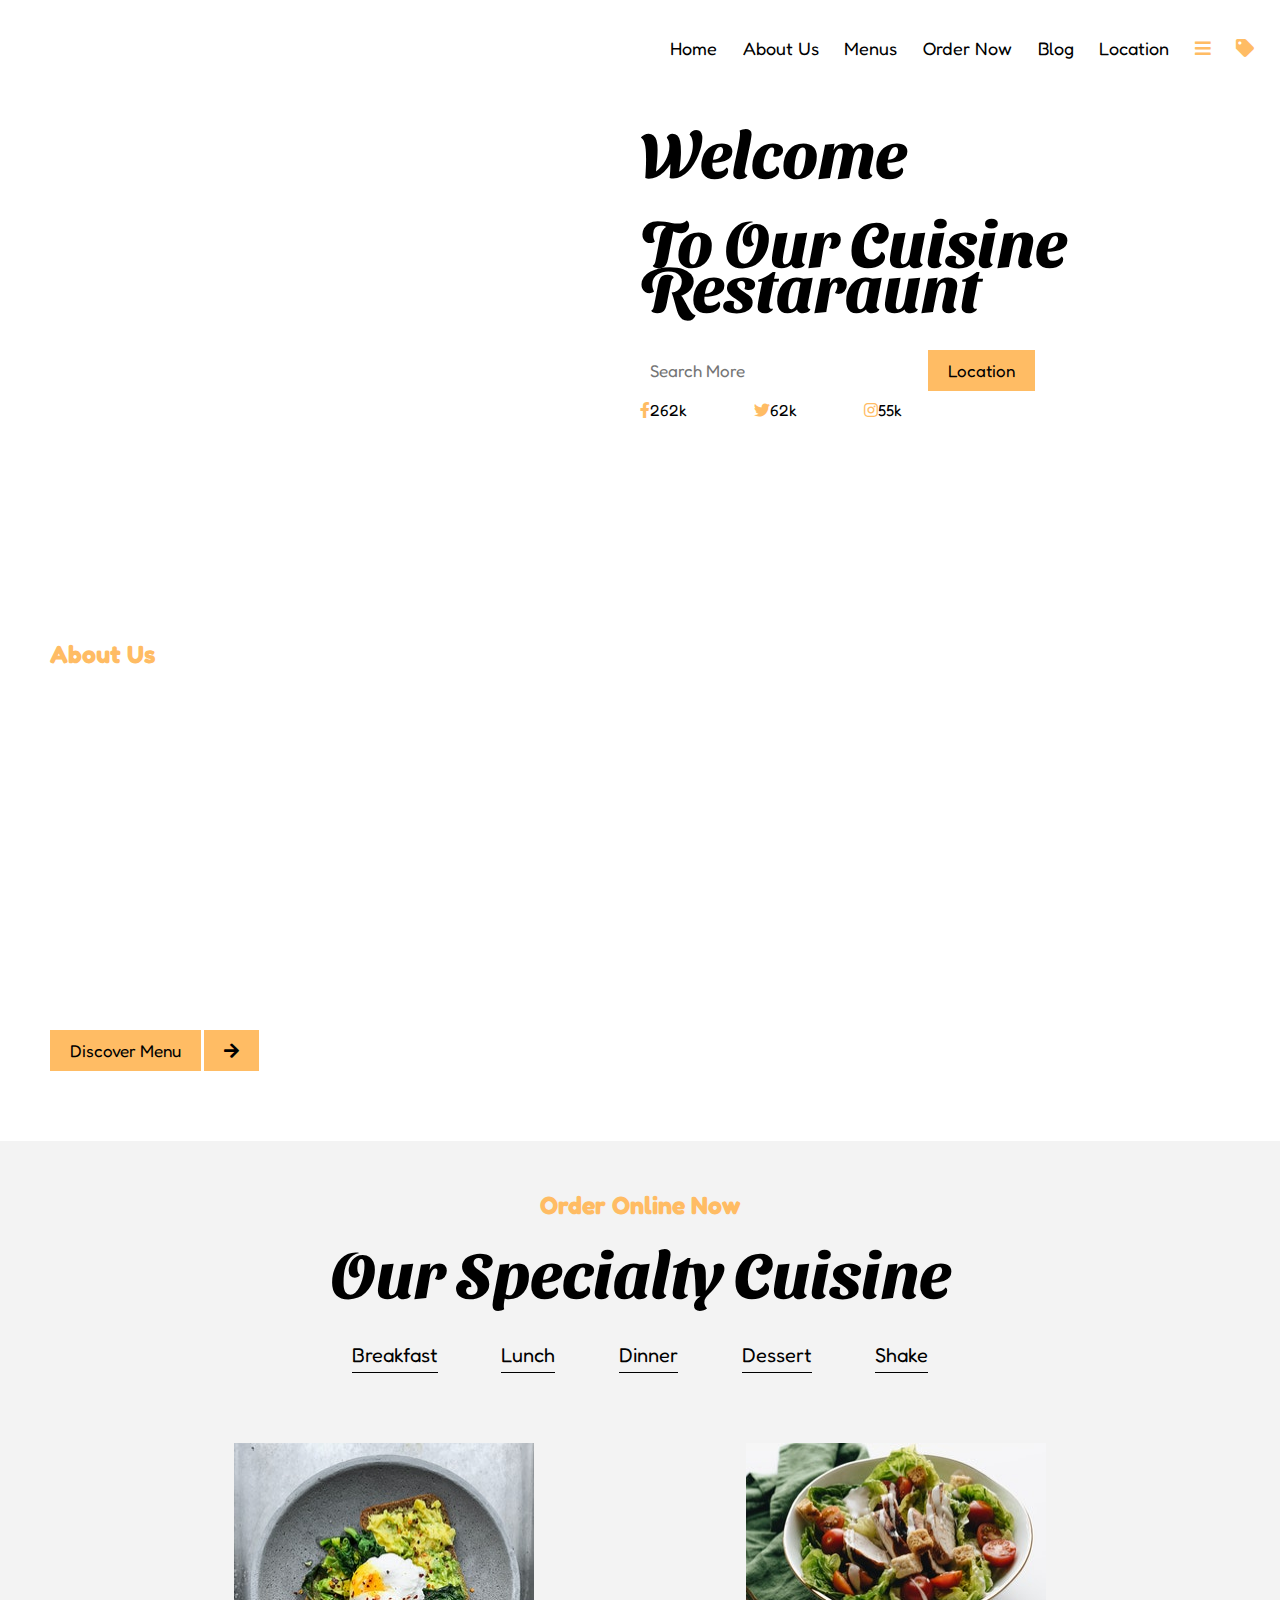
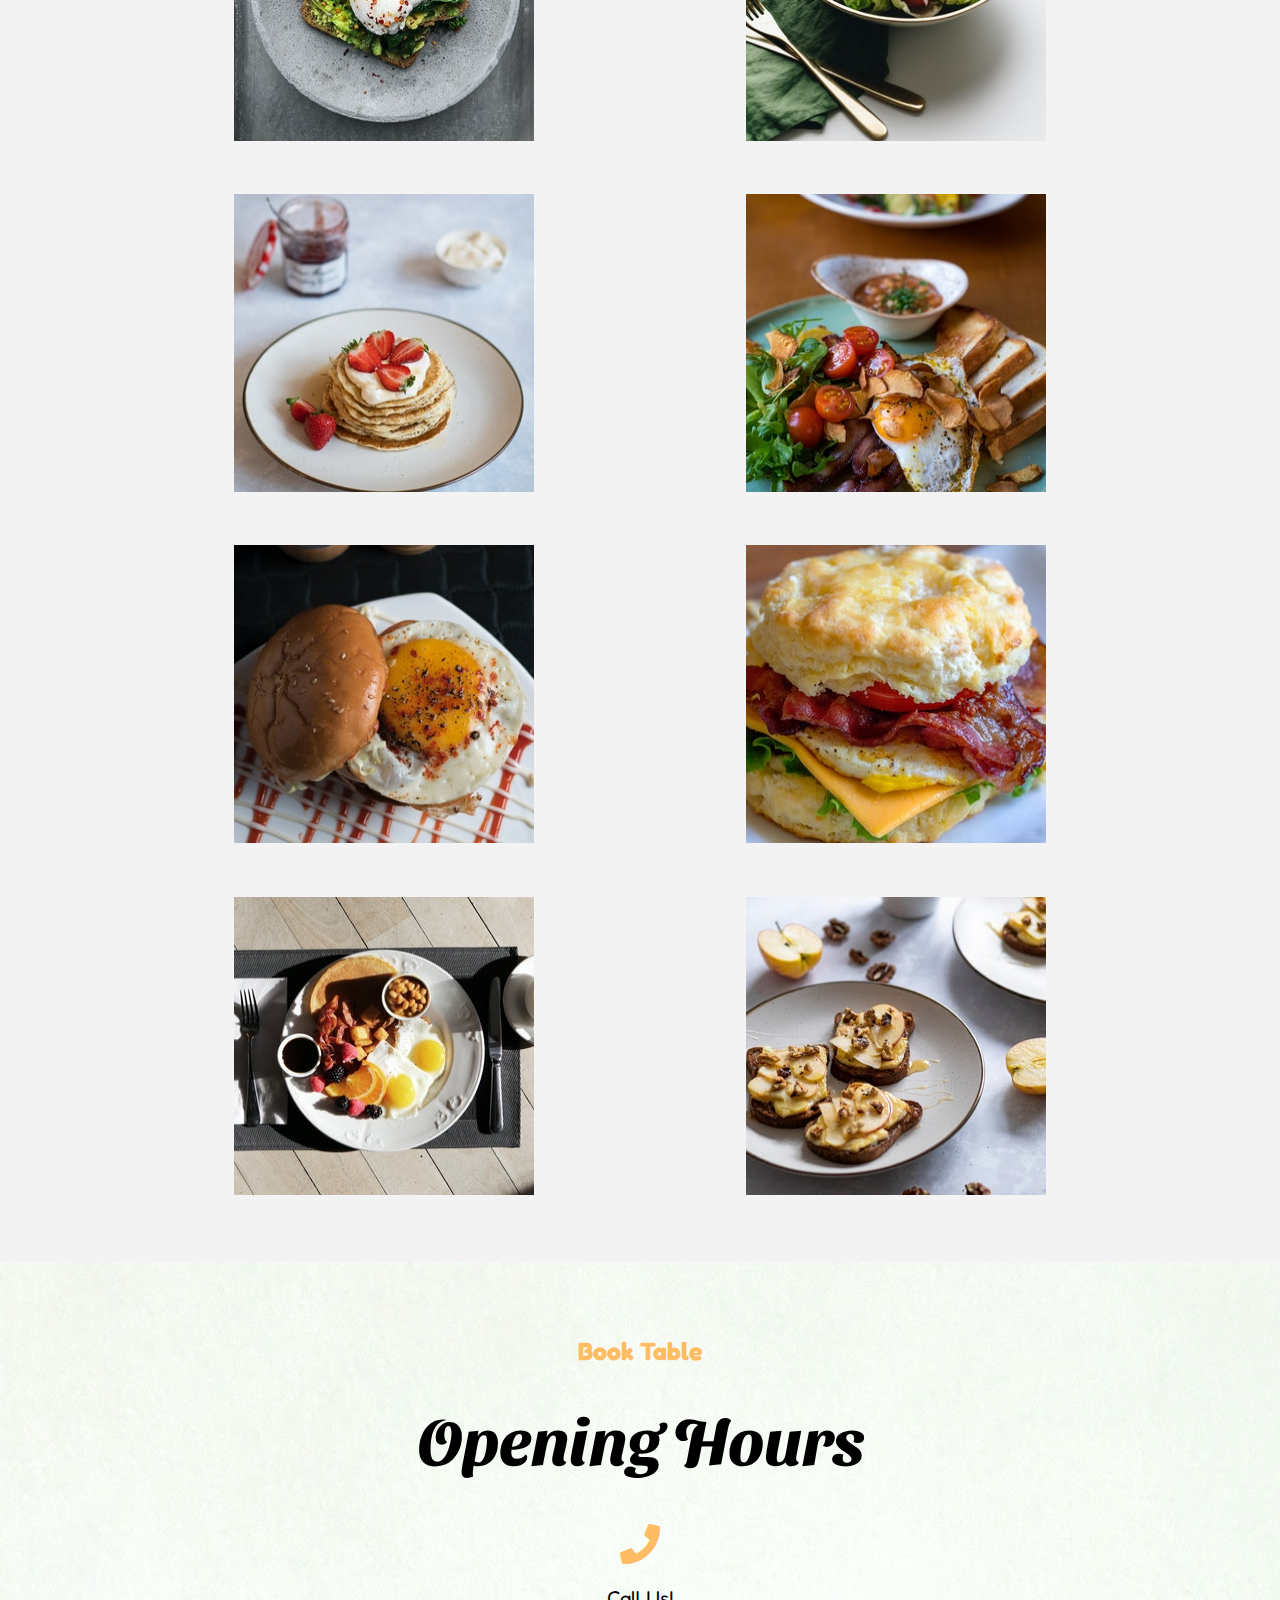
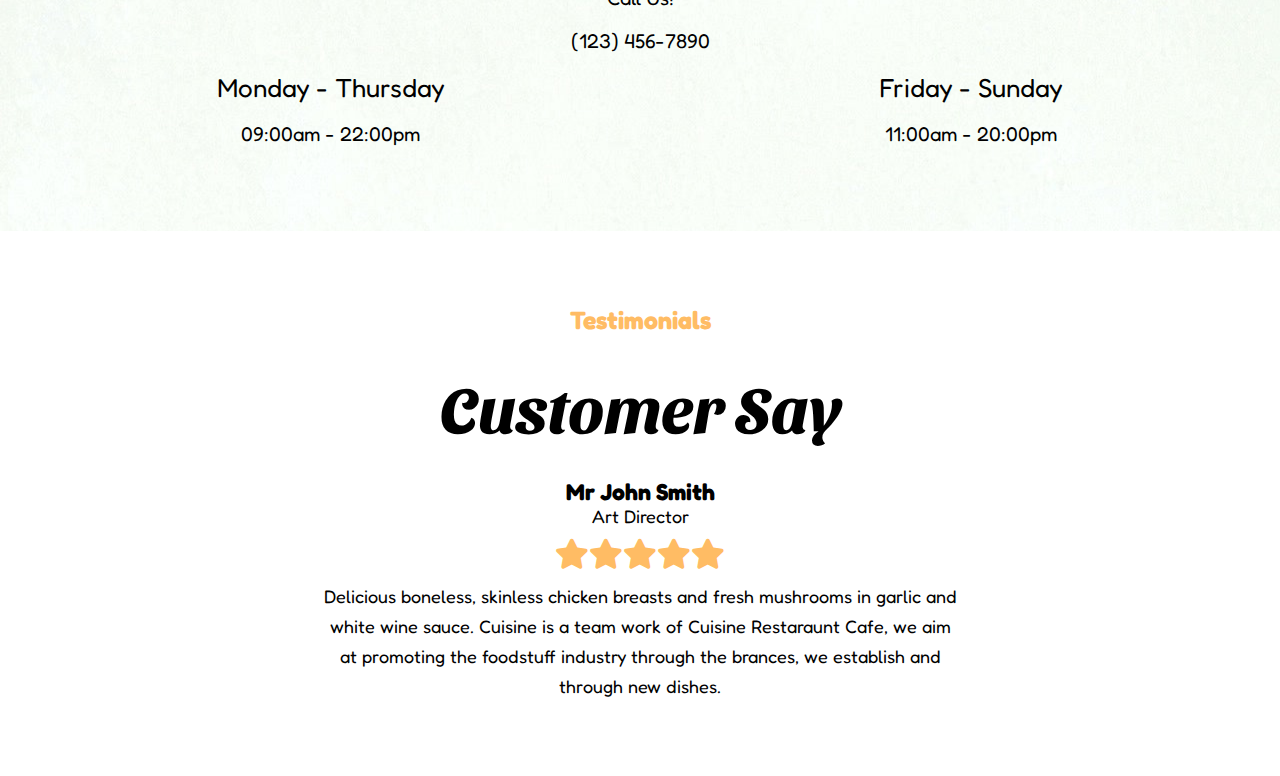
==== index.html @ 171dda8b "Add files via upload" ====
<!DOCTYPE html>
<html lang="en">
	<head>
  	<meta charset="utf-8">
  	<meta name="description" content="Your description goes here">
  	<meta name="keywords" content="one, two, three">
		<meta name="viewport" content="width=device-width, initial-scale=1">
		
		<title>Blank Template</title>
		<link href="https://fonts.googleapis.com/icon?family=Material+Icons"
      	rel="stylesheet">
		<link rel="preconnect" href="https://fonts.googleapis.com">
		<link rel="preconnect" href="https://fonts.gstatic.com" crossorigin>
		<link href="https://fonts.googleapis.com/css2?family=Fredoka&family=League+Spartan&family=Sansita+Swashed&display=swap" rel="stylesheet">
		<!-- external CSS link -->
		<link rel="stylesheet" href="css/normalize.css">
		<link rel="stylesheet" href="css/style.css">
	</head>
	<body>
		<header class="clearfix">
			<nav>
				<ul>
					<li class="navItem"><a href="#">Home</a></li>
					<li class="navItem"><a href="#">About Us</a></li>
					<li class="navItem"><a href="#">Menus</a></li>
					<li class="navItem"><a href="#">Order Now</a></li>
					<li class="navItem"><a href="#">Blog</a></li>
					<li class="navItem"><a href="#">Location</a></li>
					<li><span class="icon solid fa-bars"></span></li>
					<li><span class="icon solid fa-tag"></span></li>
				</ul>
				
			</nav>
			<section>
				<h1>Welcome</h1>
				<h1>To Our Cuisine Restaraunt</h1>
				<form action=""><input id="search" type="text" placeholder="Search More">
				<span class="loc"><a href="#">Location</a></span></form>

				<span class="adjust icon brands fa-facebook-f"><span class="count">262k</span></span>
				<span class="adjust icon brands fa-twitter"><span class="count">62k</span></span>
				<span class="adjust icon brands fa-instagram"><span class="count">55k</span></span>
			</section>
		</header>

		<main>
			<section>
				<h4>About Us</h4>
				<h2>Discover Our Restaraunt Story</h2>
				<p>We pride ourselves in our art, so that every single guest enjoys our meals and leaves with a smile on their face. Once you get here, you will be
					met with a warm smile and the aroma of our work and will never be asked to tip your waiter, as our team is well compensated for their hard work
				<p>
					Come in and join us for a meal!
				</p>
				
				<div>
					<a class="discover" href="index.html">Discover Menu</a>
					<span class="arrow icon solid fa-arrow-right"></span>
				</div>
			</section>
		</main>

		<section class="orderOnline clearfix">
			<h4>Order Online Now</h4>
			<h2>Our Specialty Cuisine</h2>
			<ul>
				<li class="oOli"><a href="#">Breakfast</a></li>
				<li class="oOli"><a href="#">Lunch</a></li>
				<li class="oOli"><a href="#">Dinner</a></li>
				<li class="oOli"><a href="#">Dessert</a></li>
				<li class="oOli"><a href="#">Shake</a></li>
			</ul>
			<section id="boxes">
				<section id="b1">
					<div><img src="img/box1.png" class="image"></div>
					<div class="overlay overlayFade">
						<h5 class="price">$5.99</h5>
						<h5 class="itemName">Avocado Toast w/Poached Egg</h5>
						<p class="description">2 slices of toast topped with a generous layer of avocado and garnished with a poached egg.</p>
					</div>
				</section>

				<section id="b2">
					<div><img src="img/box2.png" class="image"></div>
					<div class="overlay overlayFade">
						<h5 class="price">$6.99</h5>
						<h5 class="itemName">Garden Salad</h5>
						<p class="description">Lettuce with cherry tomatoes, grilled chicken topped with french croutons and a vinagarette.</p>
					</div>
				</section>

				<section id="b3">
					<div><img src="img/box3.png" class="image"></div>
					<div class="overlay overlayFade">
						<h5 class="price">8.99</h5>
						<h5 class="itemName">Strawberries & Cream Pancakes</h5>
						<p class="description">Fresh pancakes layered with house-made cream and strawberries</p>
					</div>
				</section>

				<section id="b4">
					<div><img src="img/box4.png" class="image"></div>
					<div class="overlay overlayFade">
						<h5 class="price">$12.99</h5>
						<h5 class="itemName">Ploughman's Breakfast</h5>
						<p class="description">A full & hearty meal, a nutritious start to the day.</p>
					</div>
				</section>

				<section id="b5">
					<div><img src="img/box5.png" class="image"></div>
					<div class="overlay overlayFade">
						<h5 class="price">$11.99</h5>
						<h5 class="itemName">Breakfast Burger</h5>
						<p class="description">A 2in. patty, covered in our special spicy-sauce, avocado, topped with an over-easy egg and finished with our in-house buns</p>
					</div>
				</section>

				<section id="b6">
					<div><img src="img/box6.png" class="image"></div>
					<div class="overlay overlayFade">
						<h5 class="price">$8.99</h5>
						<h5 class="itemName">Breakfast Biscuit</h5>
						<p class="description">Honey-smoked Bacon, covered in our special spicy-sauce, avocado, topped with an over-easy egg and finished with our in-house biscuit</p>
					</div>
				</section>

				<section id="b7">
					<div><img src="img/box7.png" class="image"></div>
					<div class="overlay overlayFade">
						<h5 class="price">$14.99</h5>
						<h5 class="itemName">Salad</h5>
						<p class="description">A bunch of leaves</p>
					</div>
				</section>

				<section id="b8">
					<div><img src="img/box8.png" class="image"></div>
					<div class="overlay overlayFade">
						<h5 class="price">$14.99</h5>
						<h5 class="itemName">Salad</h5>
						<p class="description">A bunch of leaves</p>
					</div>
				</section>
			</section>
		</section>

		<section class="booktable">
			<section>
				<h4>Book Table</h4>
				<h2>Opening Hours</h2>
				
				<span id="phone" class="icon solid fa-phone"></span>
				<span>Call Us!</span>
				<span>(123) 456-7890</span>
				<section>
					<section>
						<span>Monday - Thursday</span>
						<span>09:00am - 22:00pm</span>
					</section>
						
					<section>
						<span>Friday - Sunday</span>
						<span>11:00am - 20:00pm</span>
					</section>
				</section>
			</section>
		</section>

		<section class="testimonials">
			<section>
				<h4>Testimonials</h4>
				<h2>Customer Say</h2>
				<!-- <img src="#" alt="headshot"> -->
				<h3>Mr John Smith</h3>
				<span>Art Director</span>
				<section id="stars">
					<span class="icon solid fa-star"></span>
					<span class="icon solid fa-star"></span>
					<span class="icon solid fa-star"></span>
					<span class="icon solid fa-star"></span>
					<span class="icon solid fa-star"></span>
				</section>
				<p> Delicious boneless, skinless chicken breasts and fresh mushrooms in garlic and white wine sauce.
					Cuisine is a team work of Cuisine Restaraunt Cafe, we aim at promoting the foodstuff industry through the brances,
					we establish and through new dishes.</p>
			</section>
		</section>
		<script type="text/javascript" src="js/main.js"></script>
	</body>
</html>
---- css/style.css ----
@import url("fontawesome-all.min.css");

/* Box Model Hack */
* {
  box-sizing: border-box;
  margin: 0;
  padding: 0;
  border: 0;
  outline: 0;
  vertical-align: baseline;
  background: transparent;
}

/* Clear fix hack */
.clearfix:after {
     content: ".";
     display: block;
     clear: both;
     visibility: hidden;
     line-height: 0;
     height: 0;
}

.clear {
	clear: both;
}

/******************************************
/* BASE STYLES
/*******************************************/

body {
  font-family: 'Fredoka', sans-serif;
  
}
html{
  font-size: 62.5%;
}

.icon {
  text-decoration: none;
  border-bottom: none;
  position: relative;
  color: rgb(255, 188, 100);
}

  .icon:before {
    -moz-osx-font-smoothing: grayscale;
    -webkit-font-smoothing: antialiased;
    display: inline-block;
    font-style: normal;
    font-variant: normal;
    text-rendering: auto;
    line-height: 1;
    text-transform: none !important;
    font-family: 'Font Awesome 5 Free';
    font-weight: 400;
  }

  .icon > .label {
    display: none;
  }

  .icon:before {
    line-height: inherit;
  }

  .icon.solid:before {
    font-weight: 900;
  }

  .icon.brands:before {
    font-family: 'Font Awesome 5 Brands';
  }

a{
  text-decoration: none;
  color: black;
}

/******************************************
/* LAYOUT
/*******************************************/
header{
  /* display: flex;
  flex-direction: row-reverse;
  justify-content: space-between */
  background-image: url('../img/bg1.png');
  background-size: 100%;
  position: relative;
  height: 600px;
  background-repeat: no-repeat;
}
nav{
  width: 100%;
  padding-top: 3%;
}
nav ul{
  display: flex;

  justify-content: flex-end;
}
nav ul li{
  list-style: none;
  text-decoration: none;
  font-size: 1.8rem;
  margin-right: 50px;
}
nav + section{
  margin-left: 50%;
  margin-top: 70px;
}
h1, h2{
  font-family: 'Sansita Swashed', sans-serif;
  font-size: 6.5rem;
  line-height: 45px;
} 

#search{
  padding: 15px 150px 15px 15px;
  background: white;
  font-size: 2rem;
  margin-bottom: 10px;
}
.loc, .arrow, .discover{
  padding: 15px 30px 15px 30px;
  background: rgb(255, 188, 100);
  font-size: 2rem;
  margin-bottom: 10px;
}
.adjust{
 margin-right: 10%;
 font-size: 1.6rem;
}
.count{
  color: black;
}

/*******************************************/

main{
  height: 100%;
  background-image: url('../img/bg2.png');
  background-repeat: no-repeat;
  position: relative;
  background-size: 100%;
}
h4{
  color: rgb(255, 188, 100);
  font-size: 2.5rem;
}
main h2{
  color: white;
  font-size: 5.5rem;
  margin: 3% 0;
}
main p{
  color: white;
  font-size: 2.3rem;
  line-height: 30px;
}
main p + p{
  margin-top: 2%;
  font-size: 2.5rem;
}
main section{
  width: 55%;
  padding: 40px 0 80px 50px
}
.arrow{
  color: black;
  background: rgb(255, 175, 70);
}
main section div{
  margin-top: 50px;
}

/*******************************************/

.orderOnline{
  height: 100%;
  background: #f3f3f3;
  text-align: center;
}
.orderOnline h4{
  padding: 50px 0 30px 0;
}
.orderOnline ul{
  display: flex;
  justify-content: space-around;
  width: 50%;
  margin: 50px 25%;
}
.oOli{
  list-style: none;
  font-size: 2rem;

}
.oOli a{
  padding-bottom: 5px;
  border-bottom: 1px solid black;
}
li a:hover{
  color: rgb(255, 188, 100);
  border-bottom: 1px solid rgb(255, 188, 100);
}
#boxes{
  width: 80%;
  margin: 0 10%;
  display: flex;
  flex-direction: row;
  justify-content: space-around;
  flex-wrap: wrap;
  padding-bottom: 40px;
}

#boxes section{
  height: 300px;
  width: 300px;
  margin: 2.5%;
  position: relative;
}
.overlay{
  position: absolute;
  transition: all .03s ease;
  opacity: 0;
  background-color: rgba(0, 0, 0, 0.438);
  display: flex;
  justify-content: center;
  justify-content: space-around;
  flex-direction: column;
  color: white;
  padding: 1%;
}
#boxes section:hover .overlay{
  opacity: 1;
}
.overlayFade{
  height: 100%;
  width: 100%;
  top: 0;
  /* left: 75px; */
  background-color: rgba(0, 0, 0, 0.438);
}
.image{
  height: 298px;
  width: 100%;
}
.price{
  font-size: 3rem;
}
.itemName{
  font-size: 3rem;
  padding-bottom: 20px;
}
.description{
  font-size: 1.6rem;
  line-height: 20px;
  margin-bottom: 40px;
}

/*******************************************/

.booktable{
  background-image: url("../img/bg3.png");
  height: 100%;
  text-align: center;
}
.booktable > section{
  padding: 75px 0;
  display: flex;
  flex-direction: column;
}
.booktable h4, .booktable h2, .testimonials h2, .testimonials h4{
  margin-bottom: 50px;
}
.booktable span{
  font-size: 2rem;
  padding: 10px 0;
}
#phone{
  font-size: 4rem;
}
.booktable > section > section{
  display: flex;
  flex-direction: row;
  justify-content: space-around;
}
.booktable > section > section > section{
  display: flex;
  flex-direction: column;
}
.booktable > section > section span:first-child{
  font-size: 2.6rem;
}

/*******************************************/

.testimonials{
  height: 300px;
  text-align: center;
}
.testimonials > section{
  display: flex;
  flex-direction: column;
  justify-content: center;
  padding: 75px 0;
}
h3{
  font-size: 2.3rem;
}
h3 + span{
  font-size: 1.8rem;
}
#stars{
  display: flex;
  flex-direction: row;
  justify-content: center;
  margin: 10px 0;
  font-size: 3rem;
}
.testimonials p{
  font-size: 1.8rem;
  width: 50%;
  margin: 0 25%;
  line-height: 30px;
}



/******************************************
/* ADDITIONAL STYLES
/*******************************************/
@media all and (max-width: 1300px){
  #search{
    padding: 10px 80px 10px 10px;
    background: white;
    font-size: 1.7rem;
    margin-bottom: 10px;
  }
  .loc, .arrow, .discover{
    padding: 10px 20px 10px 20px;
    background: rgb(255, 188, 100);
    font-size: 1.7rem;
    margin-bottom: 10px;
  }
  nav ul li{
    margin-right: 2%;
  }
} 

@media all and (max-width: 985px){
  h1, h2{
    font-size: 3.5rem;
  }
  main p{
    font-size: 1.5rem;
    line-height: 24px;
  }
  main section{
    width: 80%;
  }
  main{
    background-size: auto;
  }
  header{
    background: url("../img/bg4.png");
    background-size: auto;
    background-position: 30% 25%;
  }
  nav + section{
    /* margin-left: 5%;
    margin-top: 0; */
  }
  nav ul{
    justify-content: flex-start;
  }
  nav li{
    padding-left: 5%;
  }
  nav li span{
    font-size: 4rem;
  }
  .navItem{
    display: none;
  }
  #search{
    padding: 8px 50px 8px 8px;
    background: white;
    font-size: 1.7rem;
    margin-bottom: 10px;
  }
  h1 + form{
    margin-bottom: 20px;
  }
  .loc, .arrow, .discover{
    padding: 8px;
  }
  .adjust{
    background: white;
    padding: 5px;
    border-radius: 10px;
  }
  .orderOnline ul{
    width: 95%;
    margin: 50px 2.5%;
  }
  .booktable > section > section > section{
    width: 40%;
  }
}

@media screen and (max-width: 500px){
  nav + section{
    margin-left: 5%;
    margin-top: 0;
  }
  header{
    background-position: 0 0;
  }
}
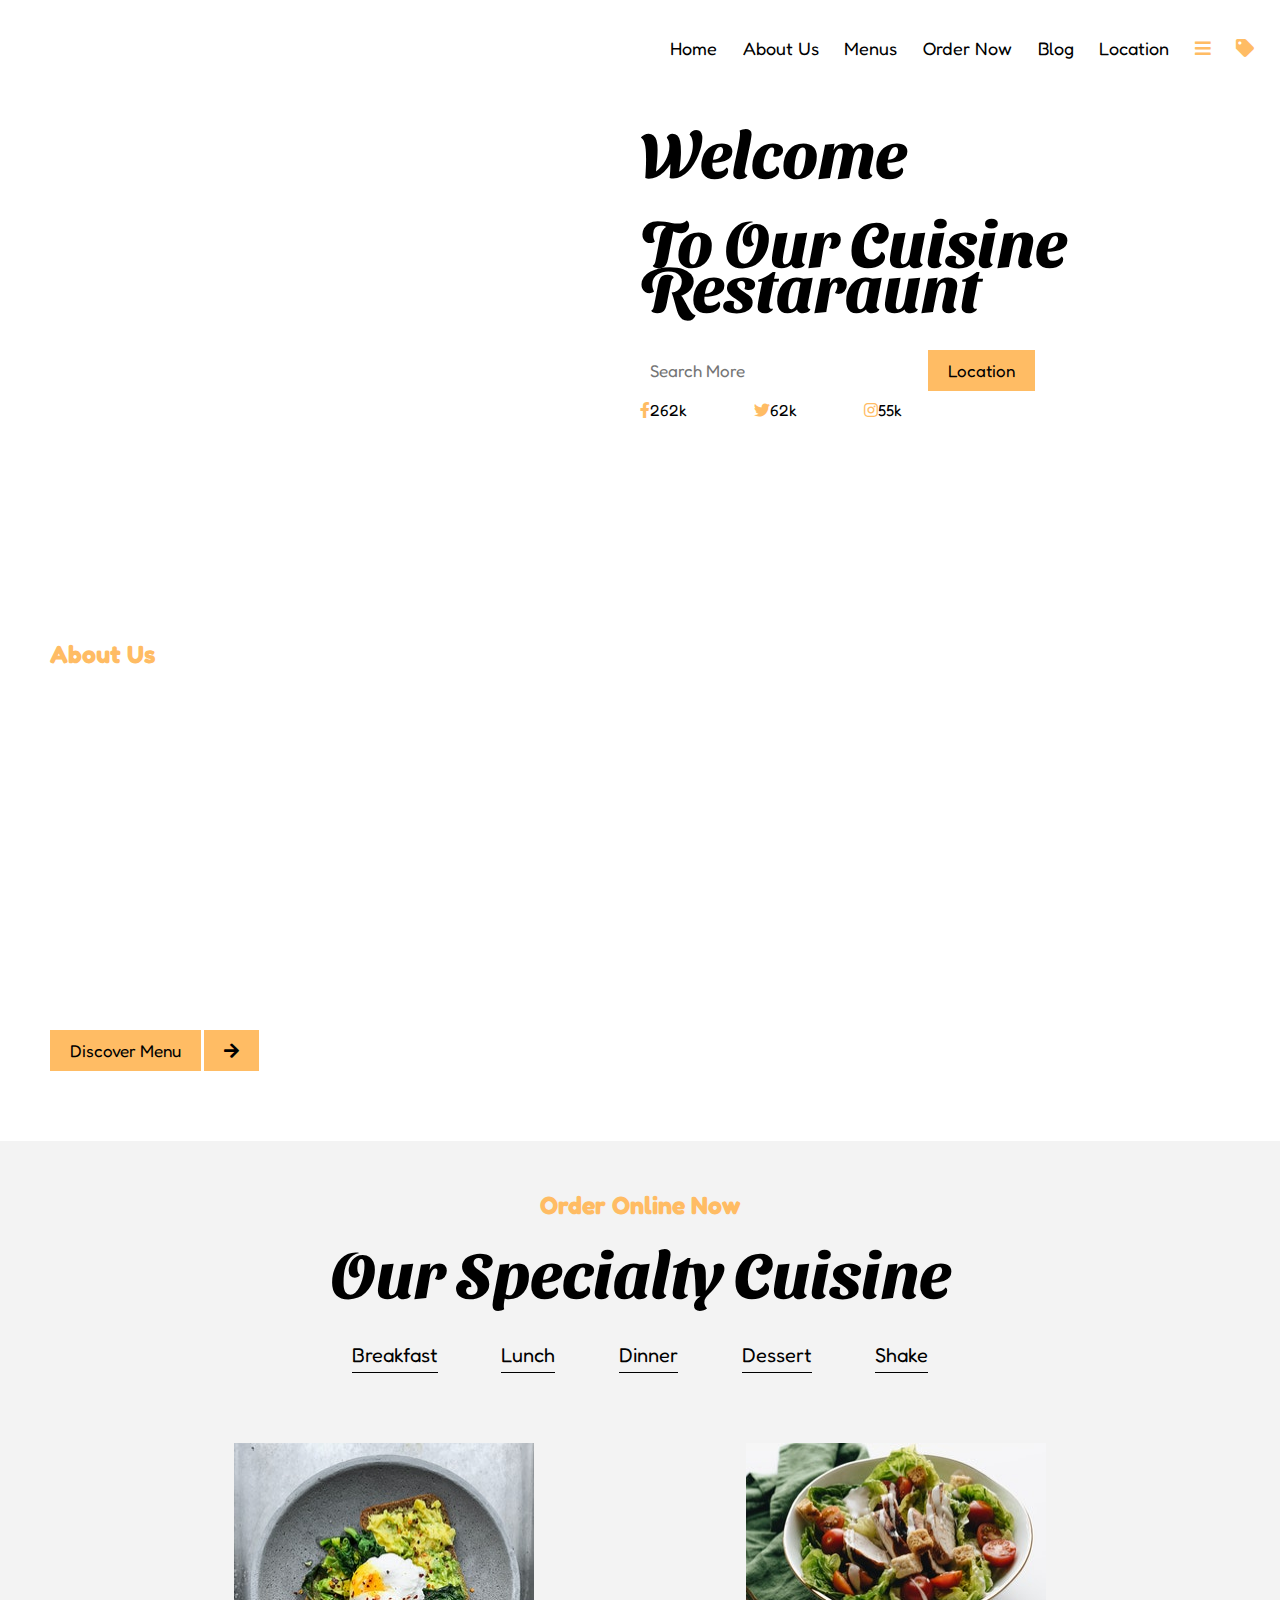
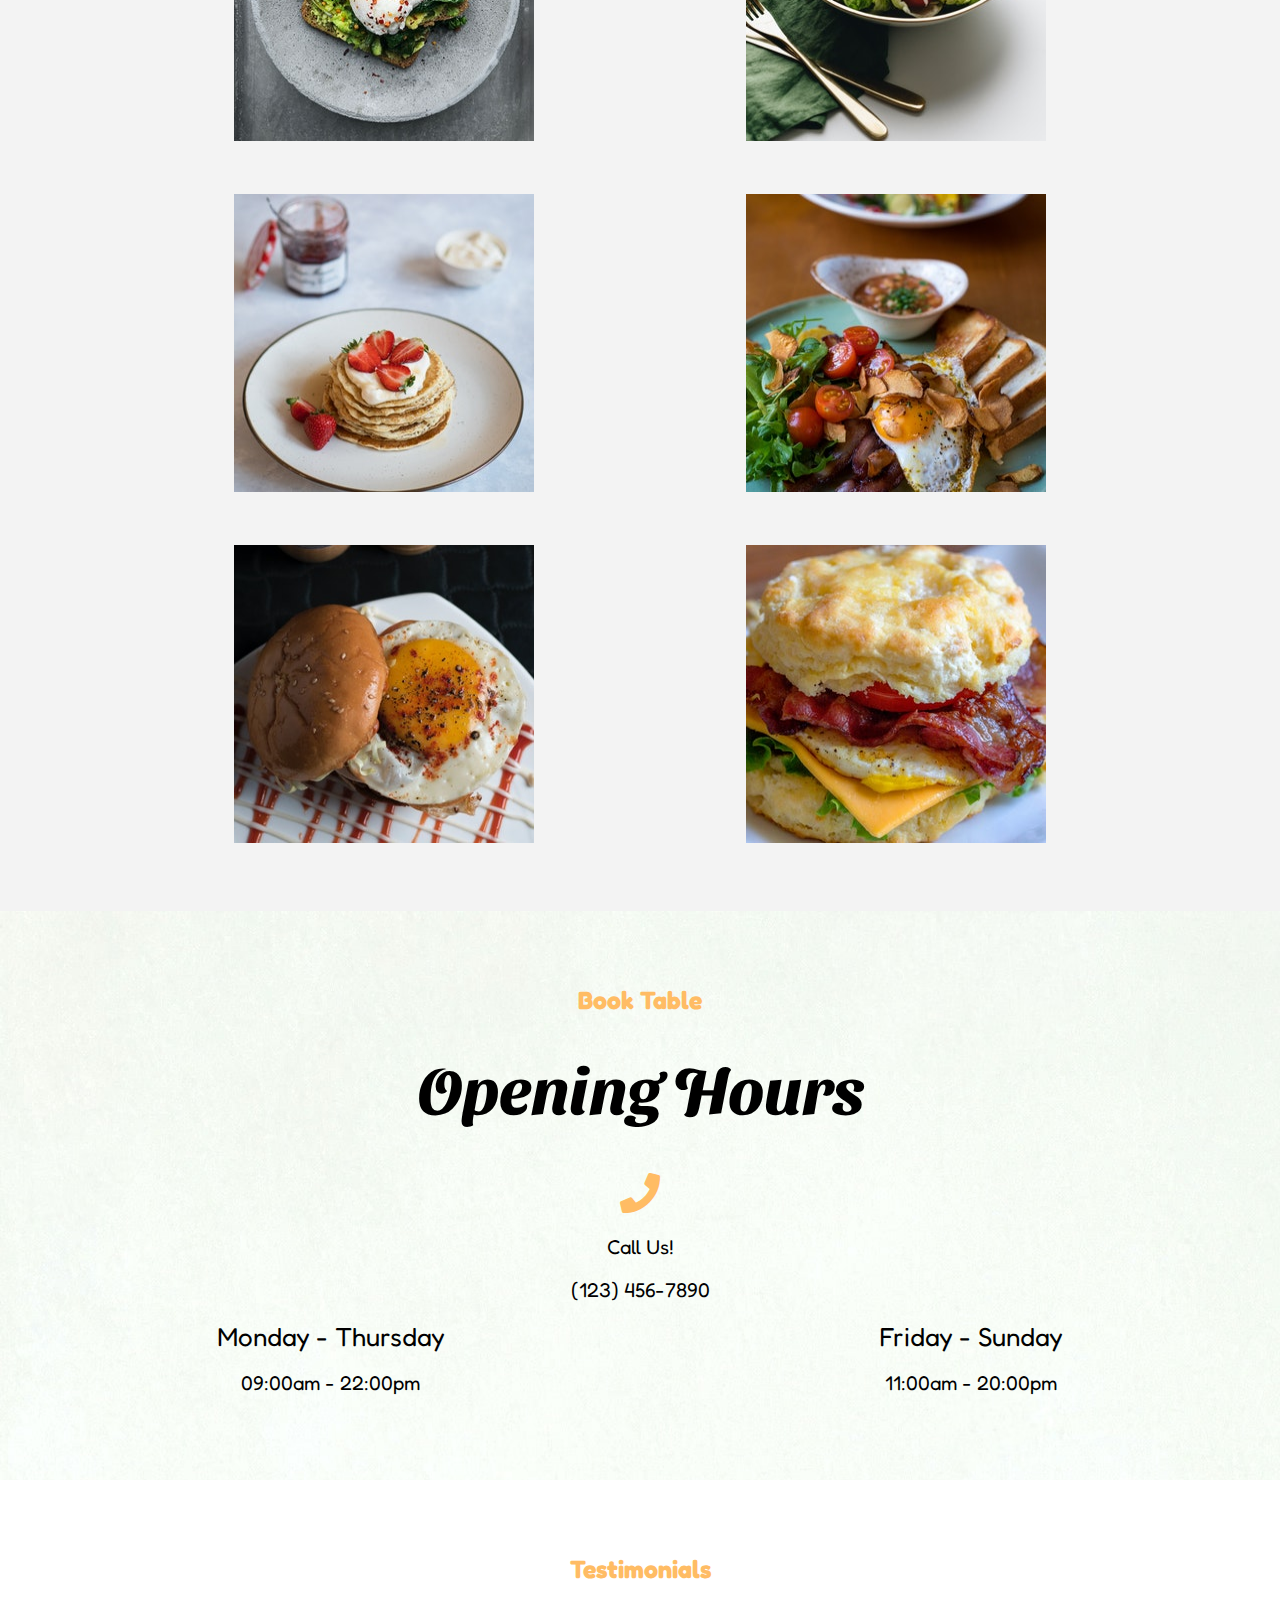
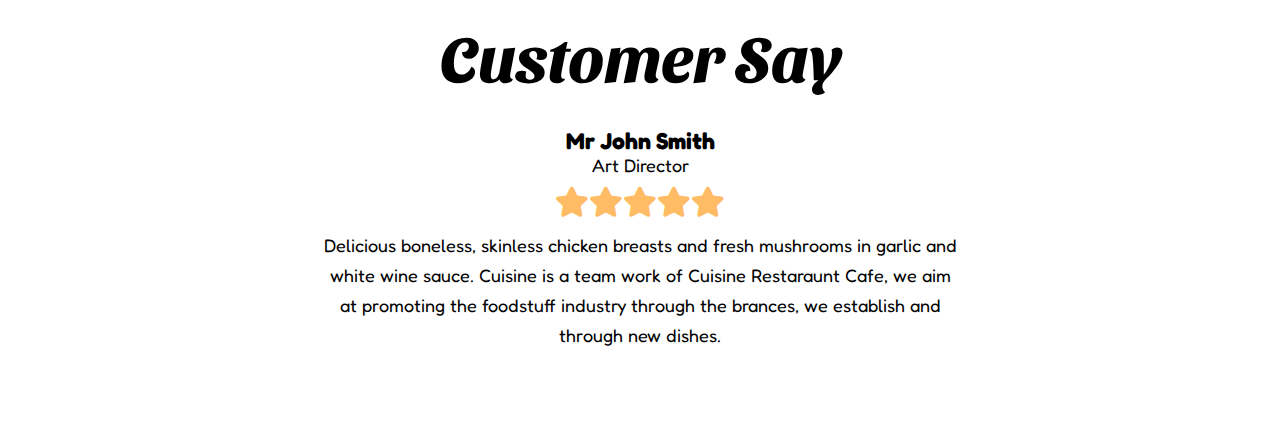
==== commit d17935d1: "Update index.html" ====
--- a/index.html
+++ b/index.html
@@ -6,7 +6,7 @@
   	<meta name="keywords" content="one, two, three">
 		<meta name="viewport" content="width=device-width, initial-scale=1">
 		
-		<title>Blank Template</title>
+		<title>Cuisine Eats</title>
 		<link href="https://fonts.googleapis.com/icon?family=Material+Icons"
       	rel="stylesheet">
 		<link rel="preconnect" href="https://fonts.googleapis.com">
@@ -125,7 +125,7 @@
 					</div>
 				</section>
 
-				<section id="b7">
+<!-- 				<section id="b7">
 					<div><img src="img/box7.png" class="image"></div>
 					<div class="overlay overlayFade">
 						<h5 class="price">$14.99</h5>
@@ -141,7 +141,7 @@
 						<h5 class="itemName">Salad</h5>
 						<p class="description">A bunch of leaves</p>
 					</div>
-				</section>
+				</section> -->
 			</section>
 		</section>
 
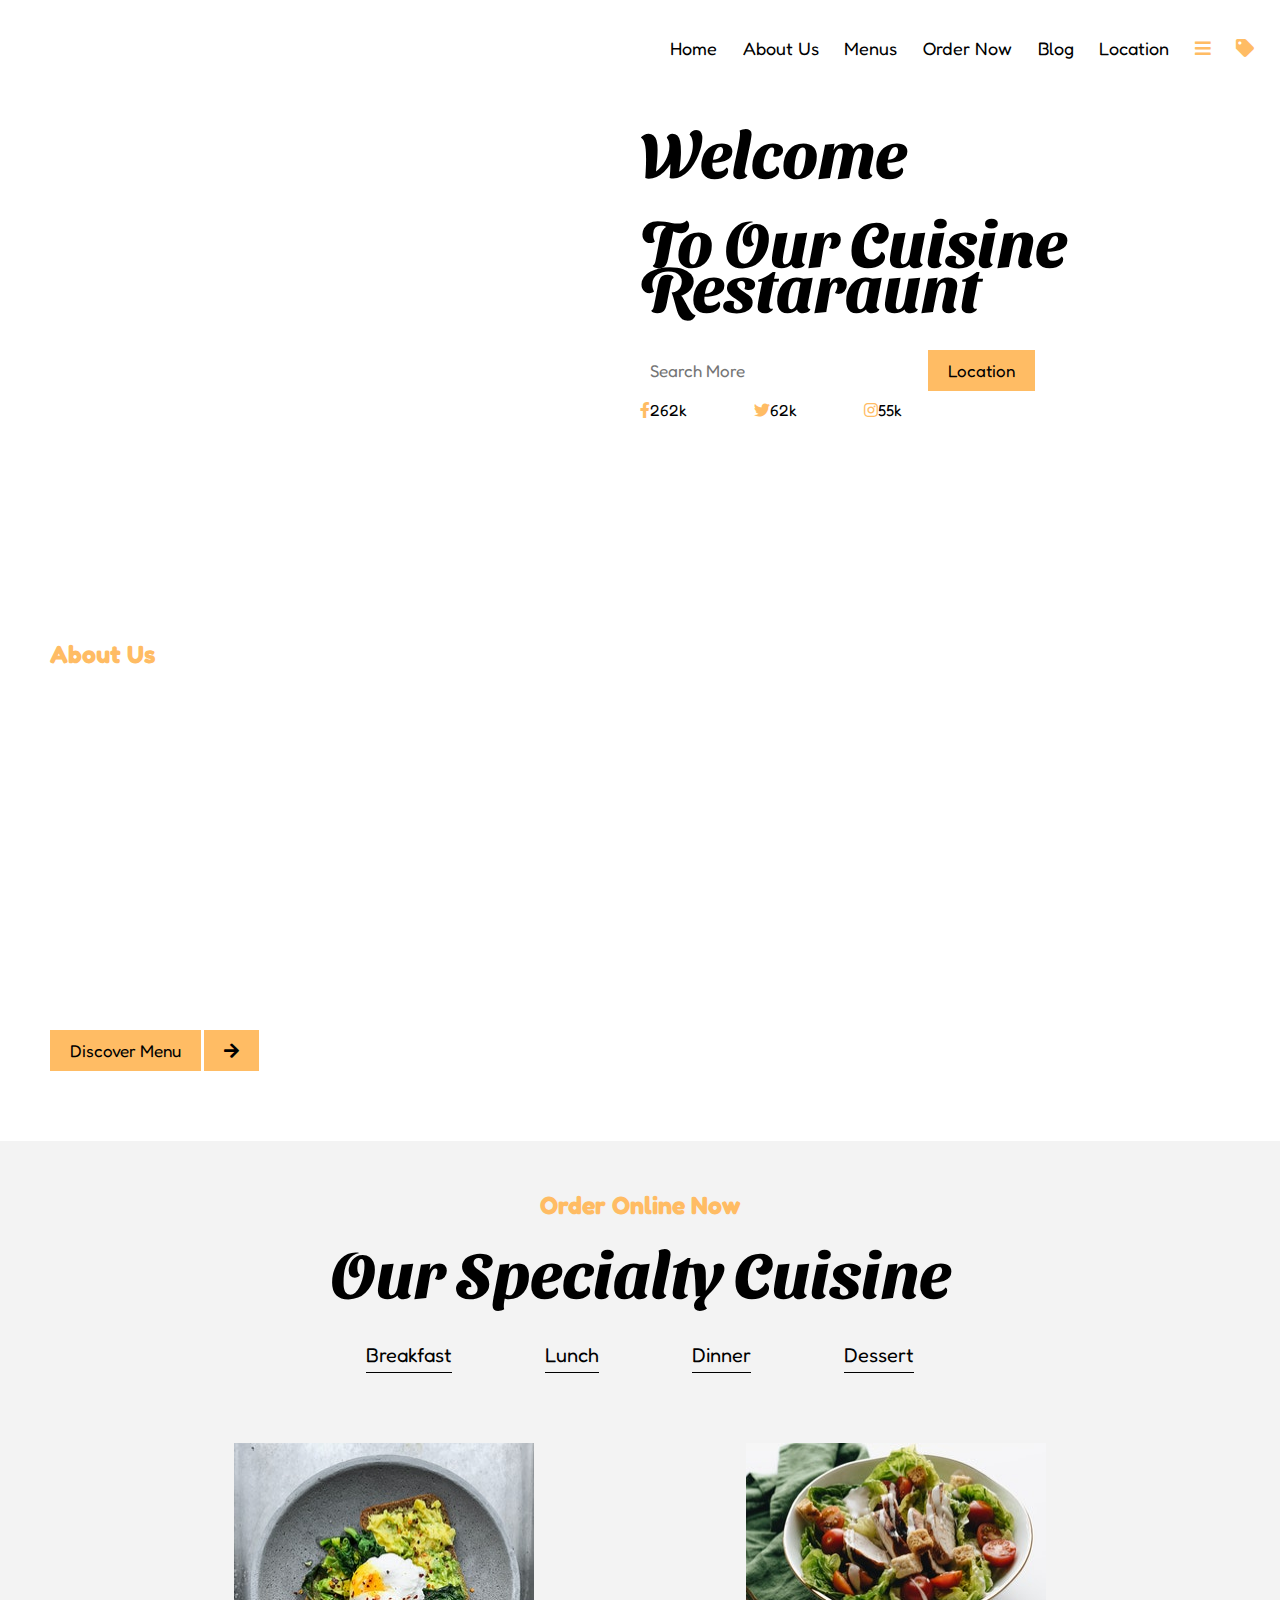
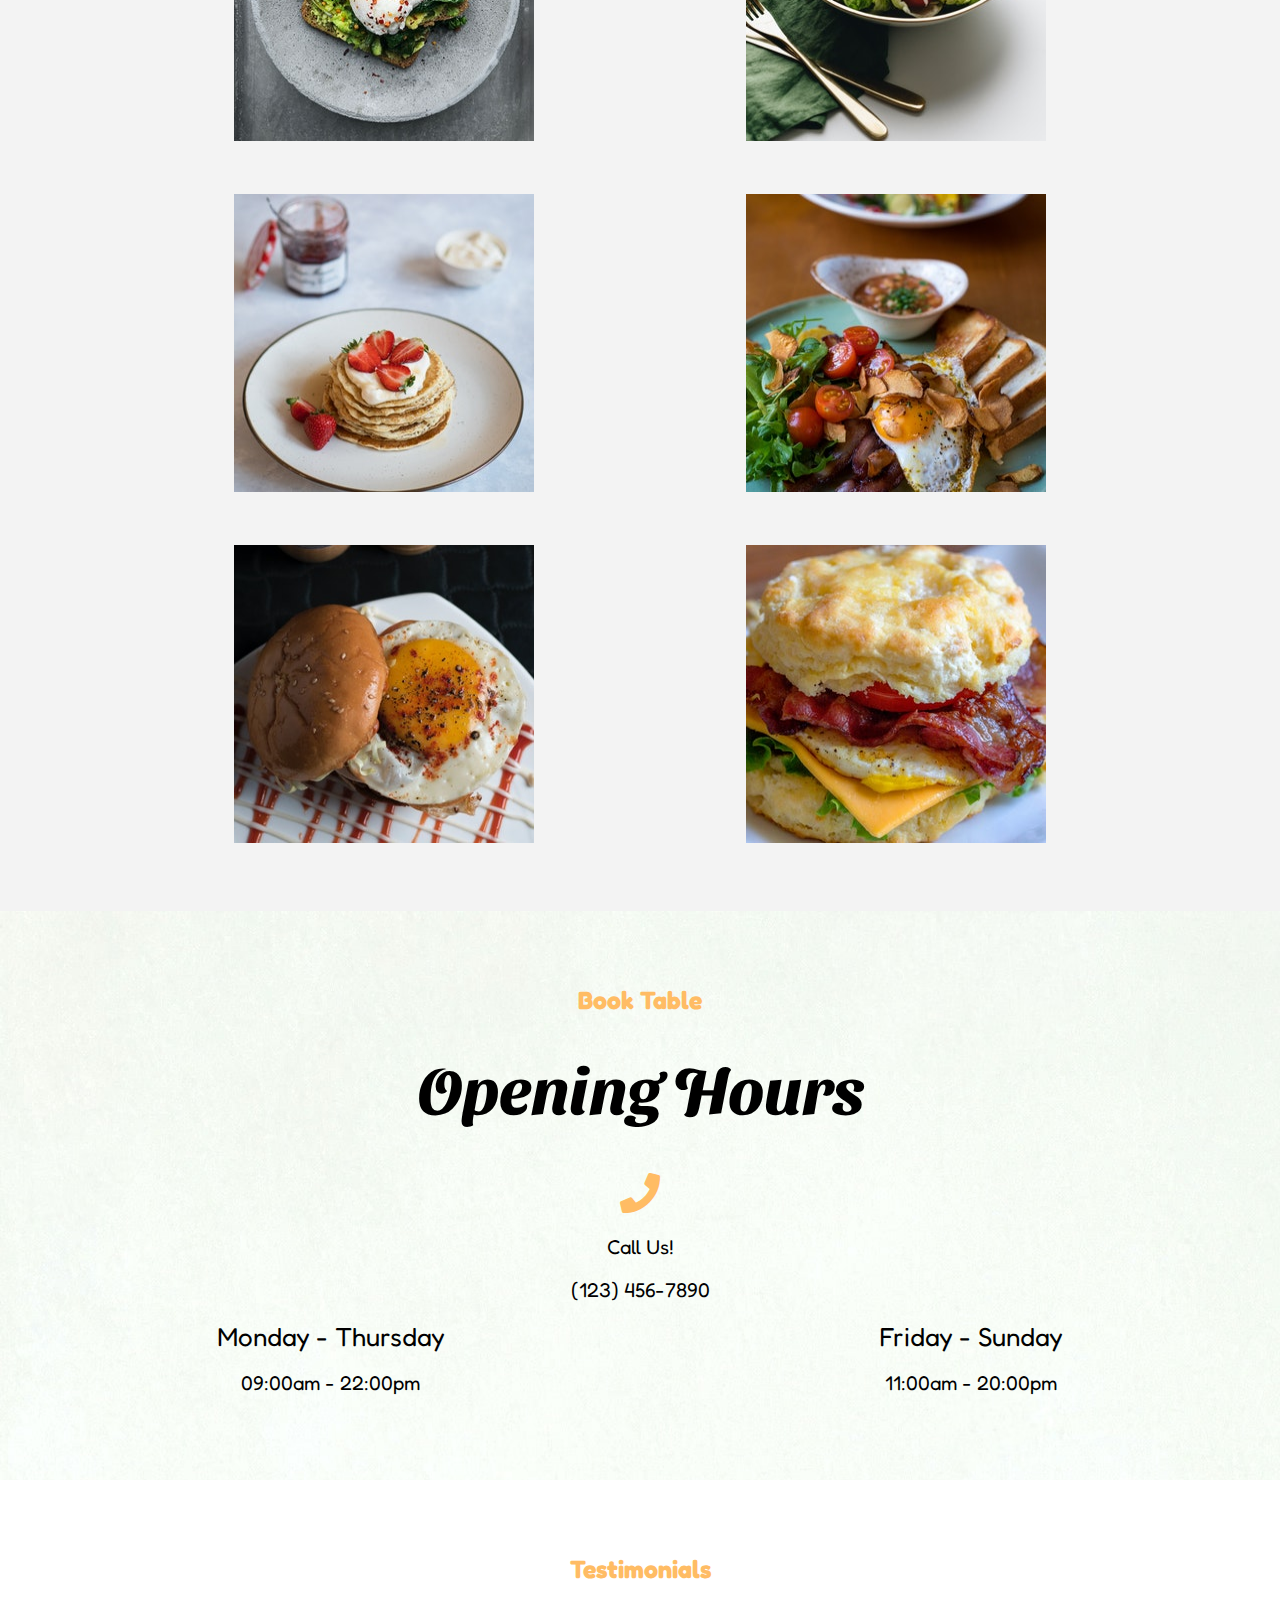
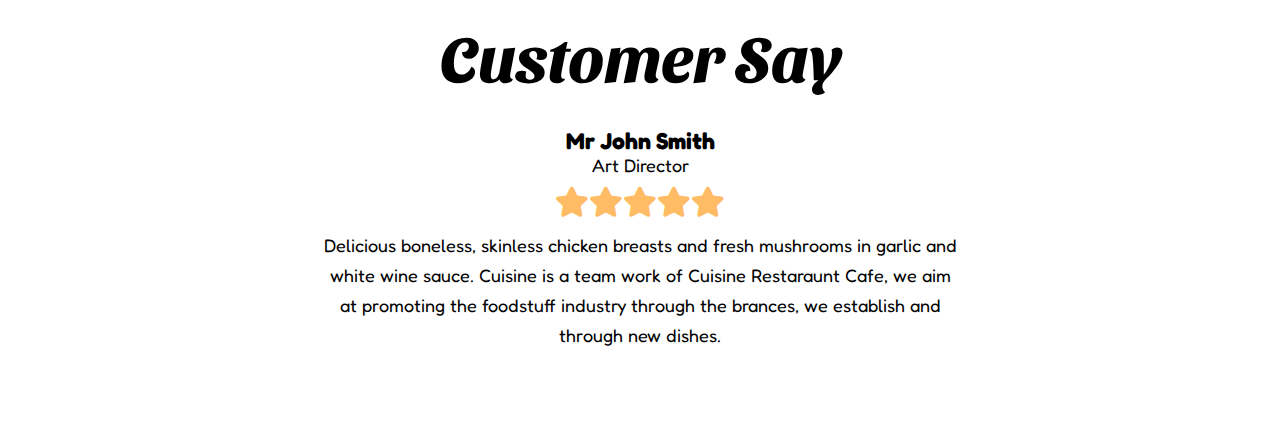
==== commit b8122a6f: "Update index.html" ====
--- a/index.html
+++ b/index.html
@@ -68,7 +68,6 @@
 				<li class="oOli"><a href="#">Lunch</a></li>
 				<li class="oOli"><a href="#">Dinner</a></li>
 				<li class="oOli"><a href="#">Dessert</a></li>
-				<li class="oOli"><a href="#">Shake</a></li>
 			</ul>
 			<section id="boxes">
 				<section id="b1">
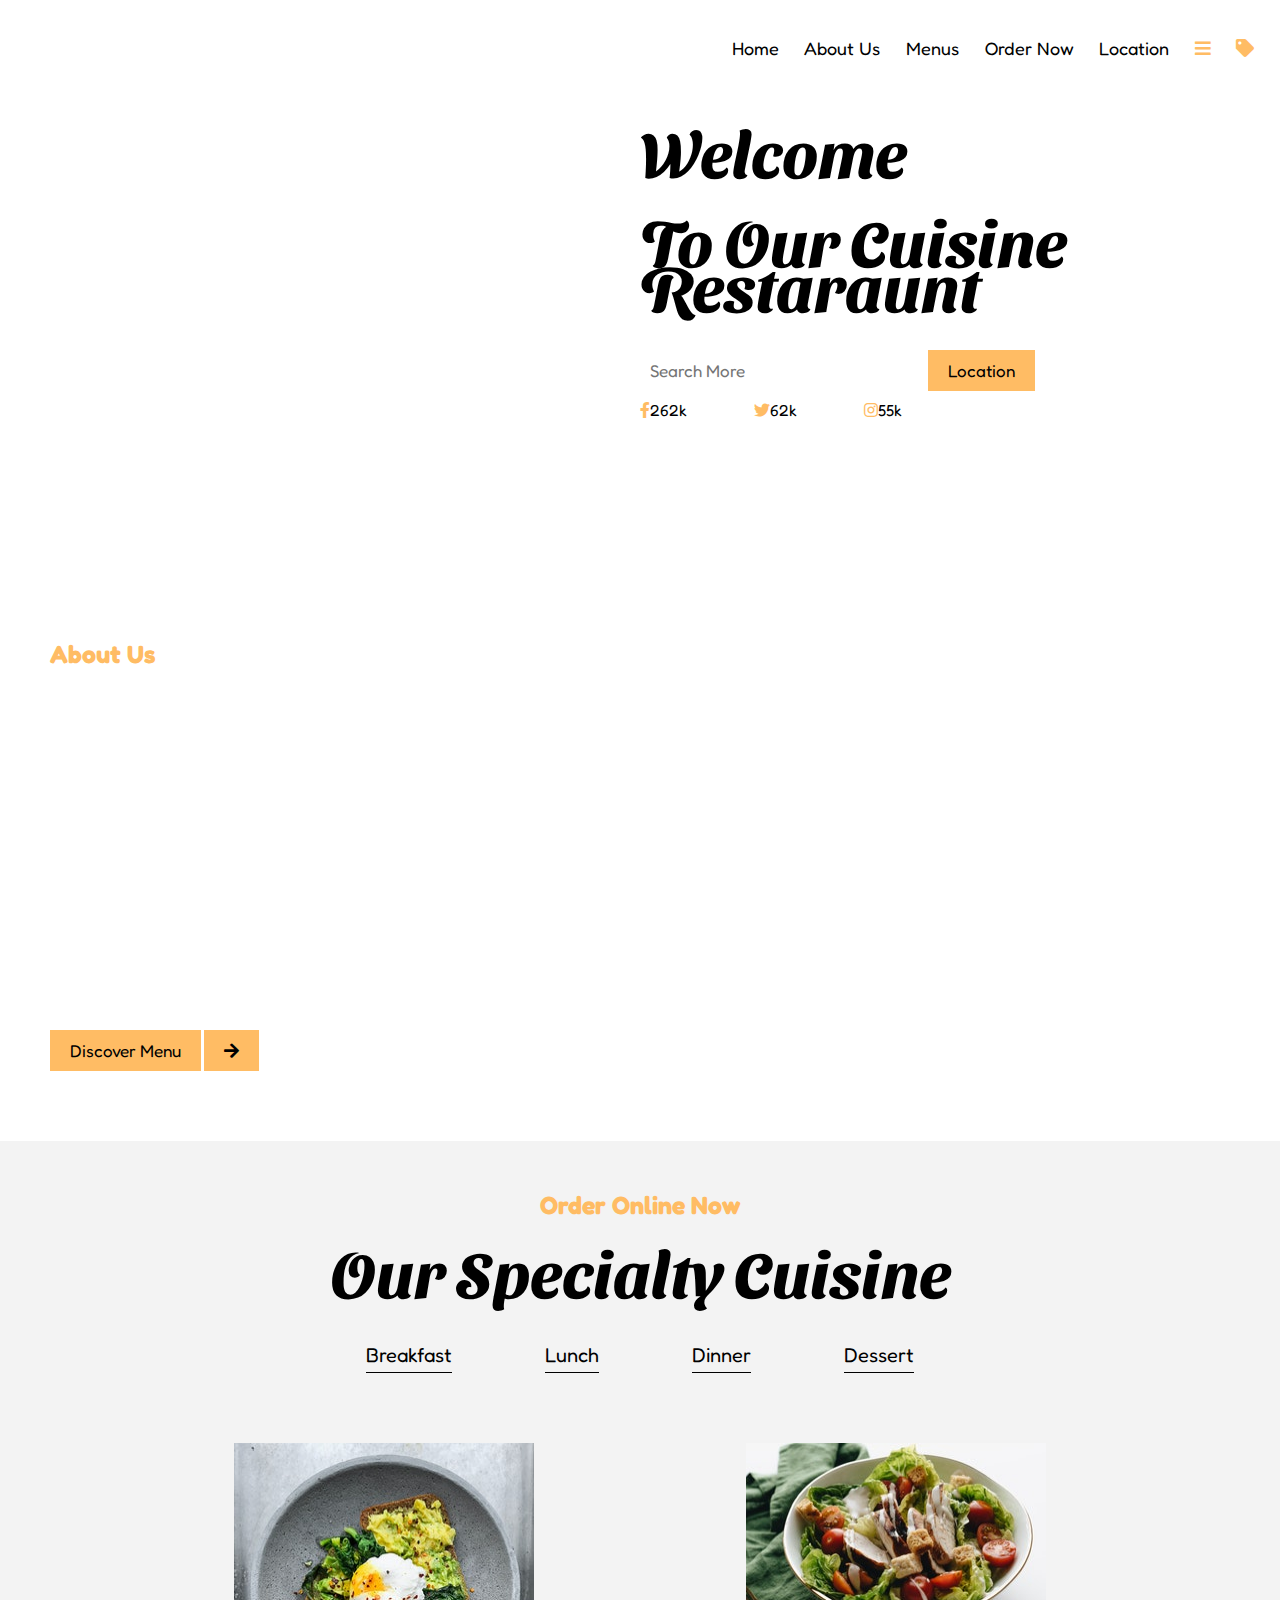
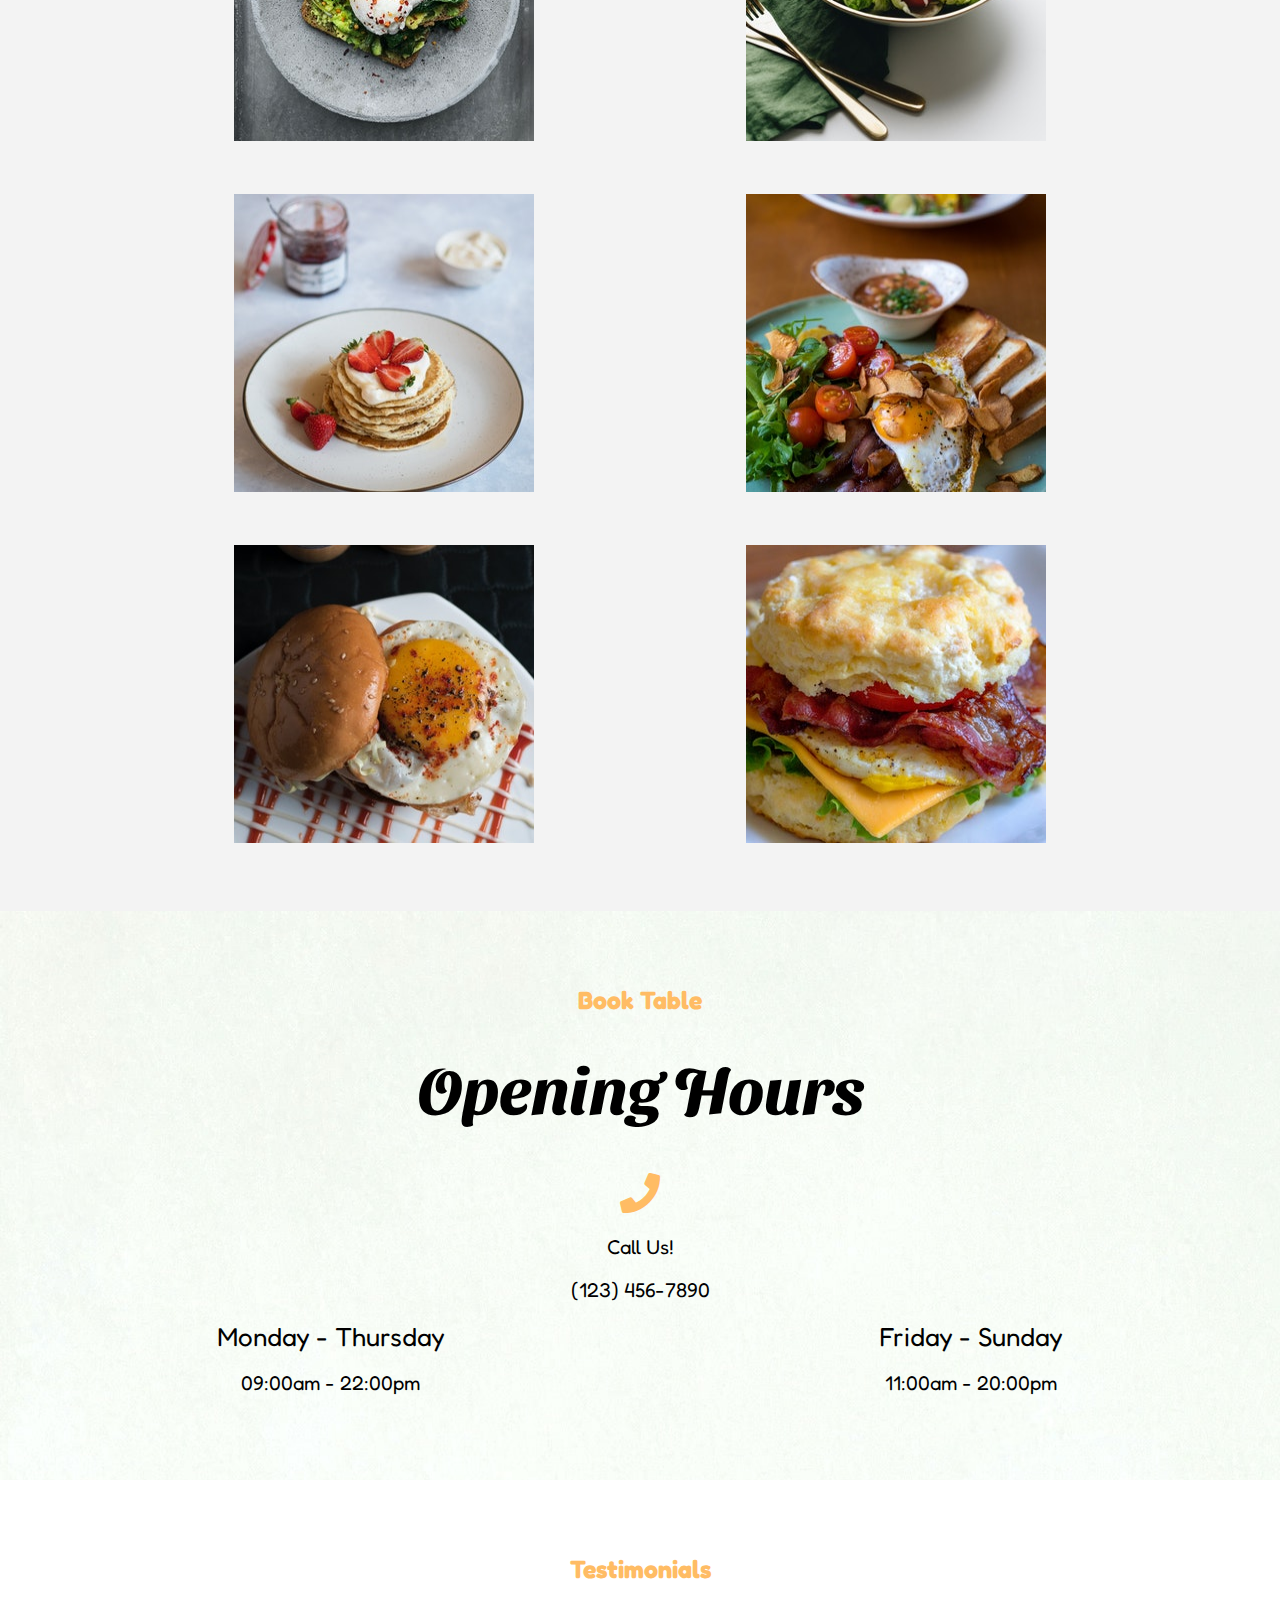
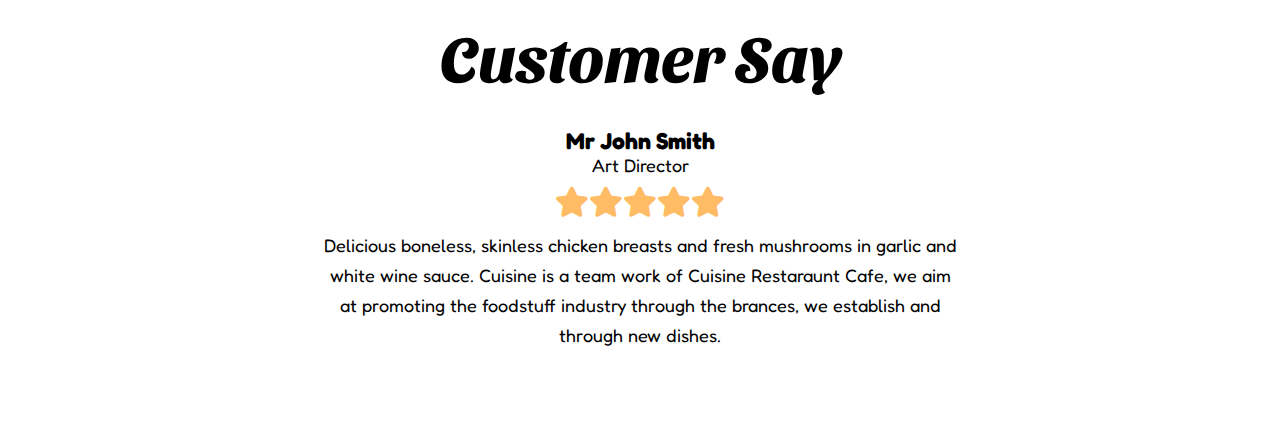
==== commit 65d69c00: "Update index.html" ====
--- a/index.html
+++ b/index.html
@@ -24,7 +24,6 @@
 					<li class="navItem"><a href="#">About Us</a></li>
 					<li class="navItem"><a href="#">Menus</a></li>
 					<li class="navItem"><a href="#">Order Now</a></li>
-					<li class="navItem"><a href="#">Blog</a></li>
 					<li class="navItem"><a href="#">Location</a></li>
 					<li><span class="icon solid fa-bars"></span></li>
 					<li><span class="icon solid fa-tag"></span></li>
@@ -91,7 +90,7 @@
 				<section id="b3">
 					<div><img src="img/box3.png" class="image"></div>
 					<div class="overlay overlayFade">
-						<h5 class="price">8.99</h5>
+						<h5 class="price">$8.99</h5>
 						<h5 class="itemName">Strawberries & Cream Pancakes</h5>
 						<p class="description">Fresh pancakes layered with house-made cream and strawberries</p>
 					</div>
